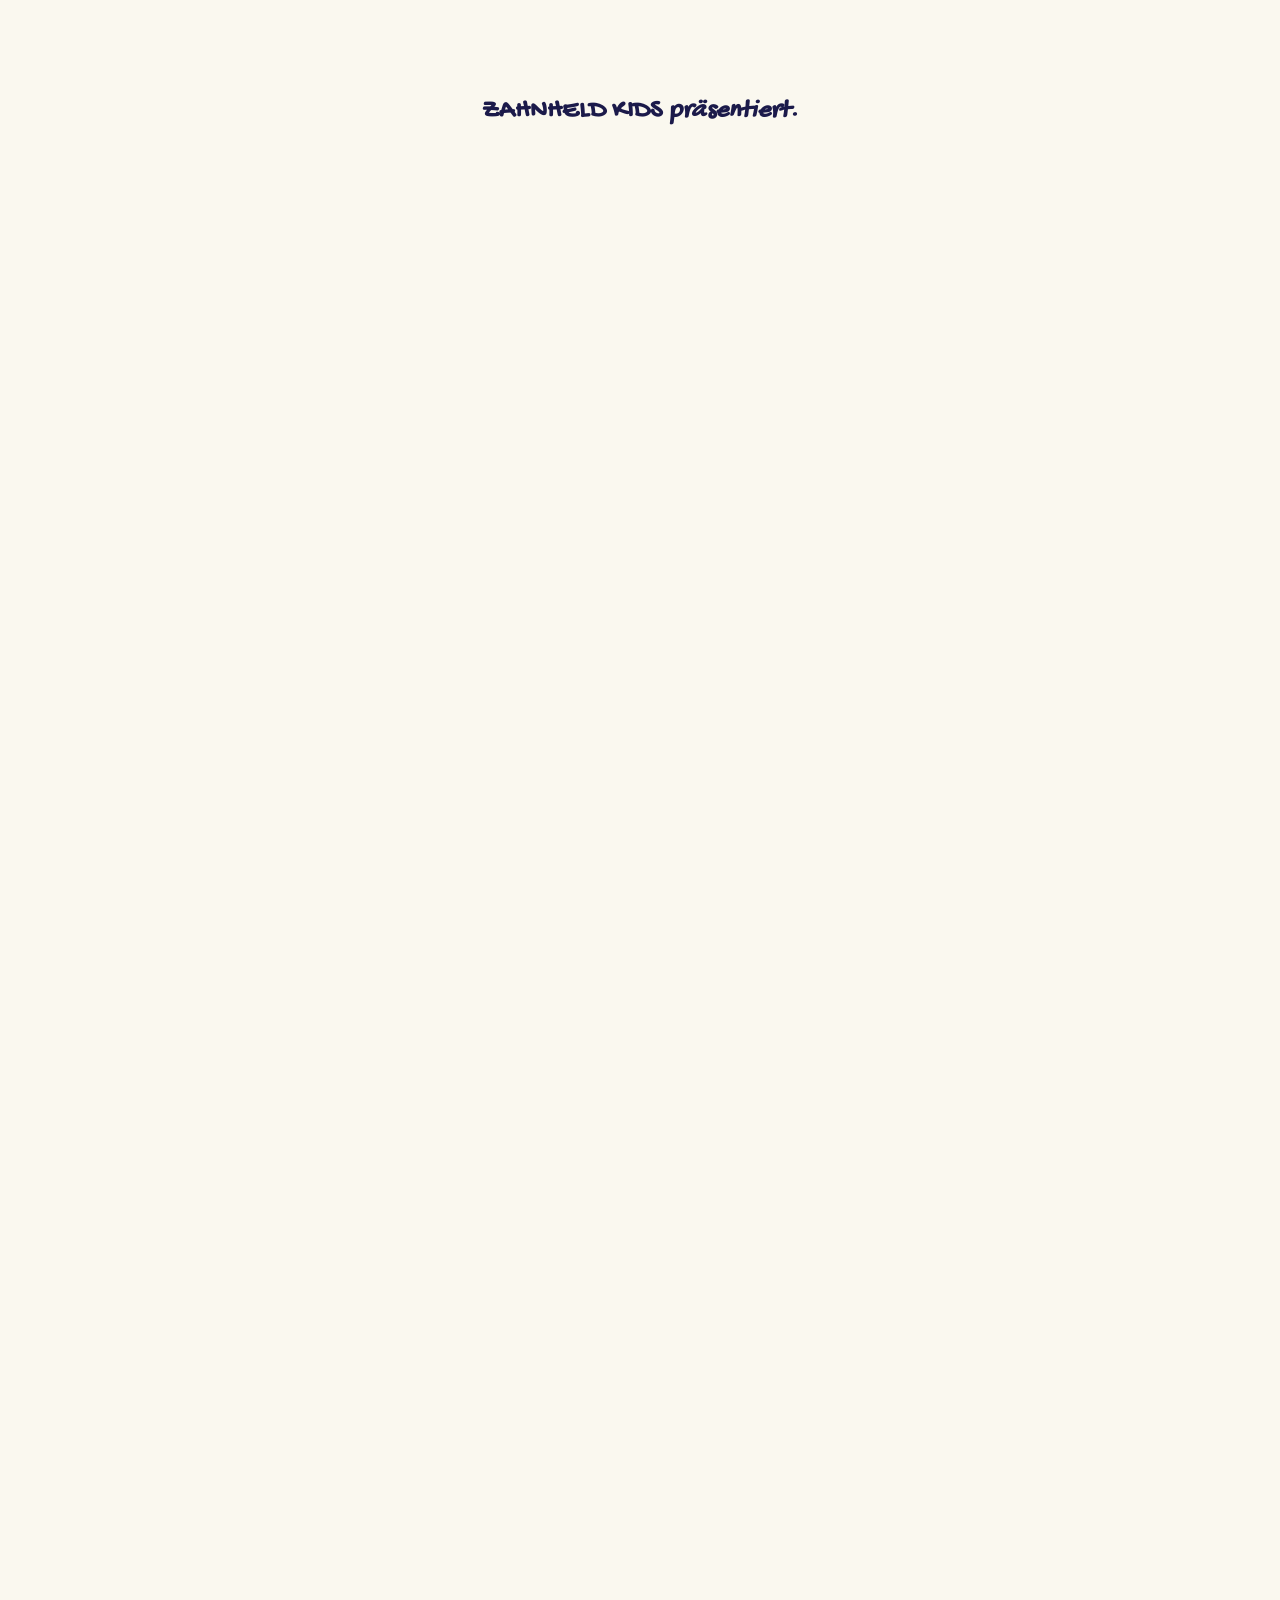
==== kids/v2/index.html @ 39d24ddd "feat(kids): add Ralph and Doug concept LPs (v1 + sketchbook v2) Two standalone static concept landin" ====
<!DOCTYPE html>
<html lang="de" data-skin="full">
<head>
<meta charset="UTF-8">
<meta name="viewport" content="width=device-width, initial-scale=1.0">
<title>Ralph &amp; Doug | Zahnheld Kids</title>
<meta name="description" content="Ralph & Doug by Zahnheld. Pinnacle Oral Care for Kids. Mehr als eine Zahnbürste.">
<link rel="preconnect" href="https://fonts.googleapis.com">
<link rel="preconnect" href="https://fonts.gstatic.com" crossorigin>
<link href="https://fonts.googleapis.com/css2?family=Playfair+Display:ital,wght@0,400;0,500;0,600;0,700;0,800;0,900;1,400;1,500;1,600;1,700;1,800&family=Plus+Jakarta+Sans:wght@400;500;600;700&family=Gochi+Hand&display=swap" rel="stylesheet">
<link rel="stylesheet" href="assets/css/styles.css">
<link rel="stylesheet" href="assets/css/sketch.css">
</head>
<!--
  ============================================================================
  ART DIRECTION (applies to every P## prompt below)
  Brand: "Ralph & Doug" by Zahnheld Kids — premium, design-led, playful kids
  oral care. "More than a toothbrush." Modern icon, minimal-but-fun.
  Palette: royal cobalt #3D45A5 · periwinkle #8086CC · off-white #FBFBFE ·
           deep navy ink #1B1A4A · soft pink #EC6FA9 · sunny yellow #F6C34A.
  Characters:
   • RALPH = chubby hand-drawn cartoon RACCOON. Periwinkle fur, dark-indigo
     bandit mask / ears / ringed tail / paws, bold navy outline, slightly
     grumpy furrowed brow. Tidy, responsible. *Represents the sonic toothbrush.*
   • DOUG = small white DUCK, yellow beak + feet, big innocent eyes, navy
     outline. Only says "Quack", obsessed with toothpaste. *Represents the toothpaste.*
  Illustration style: flat 2D storybook doodle, thick navy outlines, 2-tone
  periwinkle/indigo shading, white or cobalt backgrounds. Product shots:
  premium studio renders on cobalt seamless, soft shadows.
  Step 2: generate via Google Flow (labs.google) — one asset per P## tag.
  ============================================================================
-->
<body>

<!-- Tritone filter: maps imagery into navy / periwinkle / cream (brand monochrome) -->
<svg width="0" height="0" aria-hidden="true" focusable="false" style="position:absolute"><filter id="rd-tritone" color-interpolation-filters="sRGB"><feColorMatrix type="matrix" values="0.33 0.33 0.33 0 0 0.33 0.33 0.33 0 0 0.33 0.33 0.33 0 0 0 0 0 1 0"/><feComponentTransfer><feFuncR type="table" tableValues="0.106 0.50 0.98"/><feFuncG type="table" tableValues="0.102 0.525 0.972"/><feFuncB type="table" tableValues="0.29 0.80 0.937"/></feComponentTransfer></filter></svg>

<!-- Skin toggle: full sketchbook vs lighter variant -->
<div class="skin-toggle" role="group" aria-label="Stil umschalten">
  <button type="button" data-skin="full" aria-pressed="true">Skizzenbuch</button>
  <button type="button" data-skin="light" aria-pressed="false">Leicht</button>
</div>

<!-- ============ PAGE LOADER (cinematic intro) ============ -->
<div class="loader" id="loader" data-loader aria-hidden="true">
  <p class="loader__kicker"><span class="zh">ZAHNHELD KIDS</span> <em>präsentiert.</em></p>
  <div class="loader__mark" data-loader-mark>
    <svg class="loader__mark-svg" data-loader-svg viewBox="0 0 300 237.66666666666663" xmlns="http://www.w3.org/2000/svg" aria-hidden="true"><defs><clipPath id="rd-wm-clip"><rect x="0" y="0" transform="scale(0.14648,0.14653)" width="2048" height="1622" fill="none"/></clipPath></defs><g clip-path="url(#rd-wm-clip)" fill="none" fill-rule="nonzero"><path d="M132.15645,130.17877c0.46743,-0.05539 0.88037,-0.07605 1.34106,0.0378c4.38413,1.0843 9.01084,6.11252 11.26567,9.87694c1.30239,2.17402 2.63379,4.3306 3.46436,6.73965c1.16162,3.37012 2.09619,7.01571 2.56787,10.55433c0.38232,2.87193 0.52295,5.78488 0.85254,8.6656c0.37061,3.22799 0.97559,6.43107 1.32275,9.65759c0.19629,1.8184 0.20654,3.68222 0.27979,5.51088c0.24609,6.11017 0.10547,10.52649 -1.40479,16.49747c-1.42383,5.62663 -8.32529,19.09539 -12.25723,23.35053c-2.11157,2.28582 -4.76411,4.0588 -7.42163,5.64422c-6.07837,3.62654 -11.02954,5.74092 -18.17314,3.94157c-3.0123,-0.90114 -3.7541,-0.46449 -6.3564,-2.69903c-6.78618,-5.82445 -11.64683,-14.19553 -14.8897,-22.4362c-0.31538,-0.8015 -0.57949,-2.03233 -0.63442,-2.89391c-0.78267,-12.25112 0.38701,-24.744 3.47065,-36.63027c0.57627,-2.22135 1.01821,-4.65516 1.77202,-6.83402c5.50869,-12.26284 14.91094,-24.72451 28.54131,-28.18665c1.94238,-0.49336 4.2208,-0.62069 6.25928,-0.79652zM111.61655,189.65419c1.53779,2.60671 3.22866,5.51674 5.61987,7.42891c1.44155,1.15317 3.07925,2.57448 4.70757,3.43752c2.20679,1.09309 3.24858,0.83081 5.71318,0.69747c0.61655,-0.78538 1.91763,-2.29022 2.31973,-3.12835c2.10352,-4.38409 3.9293,-10.93237 4.48931,-15.78535c0.41396,-3.58698 0.09229,-8.3872 -0.03105,-12.01667c-0.06768,-1.98544 -0.12539,-4.7548 -0.34878,-6.63034c-0.59458,-4.99217 -3.02446,-8.58501 -6.85503,-11.63717l-2.20107,0.12894c-6.26572,2.74591 -7.92847,7.61793 -10.53604,13.31197c-4.0897,8.93082 -2.88354,14.94135 -2.87769,24.19306z" fill="#fefefe"/><path d="M102.3813,5.48638c2.08989,-0.2293 4.67549,-0.24596 6.61069,0.55441c4.09307,1.69297 8.56978,7.30264 10.11519,11.28748c0.94497,2.48114 1.61631,5.2735 2.41802,7.78732c3.79233,11.89037 5.06162,23.98323 4.20439,36.40901c-0.25093,3.63651 -0.1248,7.58541 -0.40078,11.27437c-0.22178,2.96644 -0.83262,5.92863 -0.93853,8.90708c-0.00439,2.22091 -0.36548,6.30974 -0.22896,8.28654c0.39507,5.72437 1.0125,7.04238 -1.49253,12.5386c-1.40786,3.08923 -3.2896,6.82068 -4.92202,9.82829c-0.24229,0.44647 -1.12515,1.38776 -1.66919,1.506c-2.15625,0.46918 -5.13311,0.46273 -7.40552,0.64003c-0.4229,0.03297 -1.39043,-0.29525 -1.69658,-0.44925c-2.65547,-1.33574 -4.15269,-6.07002 -4.5939,-8.76407c-0.42129,-2.53946 0.15645,-4.917 0.36694,-7.40488c0.58755,-6.94215 0.65156,-13.89163 0.84419,-20.85356c0.06328,-2.28465 0.37983,-5.3497 -0.20698,-7.53998c-0.25107,-0.93719 -4.12705,-2.3374 -5.18027,-2.78401c-2.03804,-0.60267 -8.67539,-0.90583 -11.09678,-0.93982c-0.56235,7.09571 -1.74697,14.08212 -3.40239,20.99936c-0.8792,3.2929 -1.64854,7.86 -3.36431,10.83669c-2.07422,3.59885 -5.60991,8.39995 -10.10713,8.72495c-0.71235,0.05143 -1.93521,-0.02696 -2.38813,-0.61834c-2.88633,-3.76941 -1.72983,-10.13204 -2.38213,-14.64566c-0.17637,-1.44021 -0.28579,-7.61793 -0.19351,-8.81872c0.329,-4.27829 1.23237,-9.24306 1.92041,-13.46231c1.03403,-6.34154 2.32192,-12.36658 3.93823,-18.57331c0.36533,-1.40256 1.05894,-3.09055 1.50044,-4.5649c0.74473,-2.48759 1.33418,-5.45915 2.19521,-7.8515c2.24692,-6.24293 5.20137,-11.71952 8.3811,-17.52198c2.04961,-3.7401 4.57603,-8.12018 7.30723,-11.4261c2.65913,-3.21873 7.98721,-3.24416 11.86758,-3.36172zM89.82583,47.39003c1.99292,0.20001 3.52588,0.38962 5.49565,0.77205c1.93286,0.30478 6.23408,0.9325 8.10234,0.80854c-0.14868,-3.27048 0.50142,-21.76775 -4.36333,-21.47293c-4.55728,4.45207 -6.05303,7.61632 -7.68735,13.81148c-0.52017,1.97181 -1.13818,4.07403 -1.54731,6.08087z" fill="#fefefe"/><path d="M259.44434,141.46837c4.37402,-0.01231 11.625,0.39694 15.32373,3.41056c0.73682,0.6012 1.74023,3.7023 1.72705,4.72505c-0.01318,0.96415 -0.43945,1.80375 -1.08838,2.56715c-2.31885,2.71368 -6.26074,2.51294 -9.50244,3.03164c-3.99902,0.64179 -7.54102,1.67187 -10.35937,4.79876c-1.51025,1.6748 -3.5376,3.64706 -4.79883,5.50648c-3.09668,4.57017 -5.96924,9.91108 -7.53809,15.22122c-0.43945,1.59714 -0.32227,3.40822 -0.38525,4.97898c-0.15088,3.6998 0.19336,4.68007 1.83105,7.8304c1.64063,3.15179 2.62939,6.8472 5.00537,9.73232c1.92041,2.32978 4.06201,4.32547 6.20068,6.43839c3.15234,0.86011 9.91992,0.8733 12.18311,-1.92097c2.93701,-3.62654 6.27979,-6.78859 5.96045,-11.8174c-4.88379,-1.42424 -9.29736,-0.53922 -13.92773,-1.5356c-1.88672,-0.40588 -2.99414,-5.47132 -1.69482,-7.39521c2.68359,-3.97528 9.26807,-6.49114 13.66699,-8.27731c3.89795,-1.29383 14.65869,-2.19937 18.01904,-0.41614c0.63428,0.96268 0.73682,1.41545 1.00342,2.50415c0.92139,4.46614 0.42627,7.49046 -0.1582,11.74413c-1.46484,10.66276 -3.06738,23.6978 -13.14258,29.79185c-5.23682,3.53276 -11.64404,6.88677 -17.98389,7.55493c-6.07764,0.64179 -11.53271,-4.98631 -15.46289,-9.06122c-4.33887,-4.49838 -10.0708,-10.19095 -13.13818,-15.7326c-2.81104,-5.07569 -4.37988,-13.36765 -4.99219,-19.09392c-1.08984,-22.3307 7.70508,-43.58341 33.25195,-44.58565z" fill="#fefefe"/><path d="M170.71289,148.04494c0.28125,-0.04103 0.55518,-0.05128 0.83789,-0.05715c1.229,-0.02491 2.33643,0.13774 3.12451,1.20006c2.12256,2.86167 2.26172,9.73378 2.57813,13.22112c0.31201,3.45071 0.7207,6.89849 1.04736,10.35066c0.71338,7.54467 1.71387,23.54248 7.27734,28.79254c2.15918,2.03819 5.31006,2.00009 8.09473,1.92976c5.91797,-4.28738 5.96777,-11.34851 6.79248,-17.95101l2.59863,-20.62953c0.46582,-3.60456 -0.08936,-7.92418 3.20068,-10.19827c1.37988,-0.95536 5.08447,-1.49897 6.54199,-1.06085c10.22314,3.0756 8.43457,18.44041 7.67139,26.6723c-0.32666,3.40968 -0.56982,6.06035 -1.11914,8.88393c-1.14551,12.98082 -10.33594,43.14778 -29.5752,39.2106c-3.08789,-0.63153 -7.12939,-1.49018 -10.02393,-2.71075c-1.48828,-0.61248 -2.88281,-1.4301 -4.14258,-2.43088c-9.85107,-7.90366 -15.03955,-41.09348 -17.3335,-53.96293c-1.35498,-7.59889 3.12158,-20.28812 12.4292,-21.25959z" fill="#fefefe"/><path d="M160.56152,4.1518c0.77197,-0.09968 2.19287,-0.08384 2.93701,0.16165c1.7168,0.56587 2.32178,2.58717 2.9707,4.11168c1.39746,3.27957 2.53418,6.30875 2.50781,9.94115c0.00732,2.48568 -0.62988,4.85488 -1.07666,7.28107c-1.67578,9.45274 -4.95996,18.59236 -7.06494,27.93287c-1.41797,6.90904 -3.3208,13.97061 -5.41992,20.67422c-1.20117,3.83564 -2.78174,7.18363 3.13623,6.01185c0.89648,-0.1773 2.17969,-0.34756 3.09082,-0.38112c5.04053,-0.18536 10.0708,0.59607 15.09082,0.93792c3.89502,0.30272 9.34131,0.87403 11.07422,4.98719c0.6958,1.64476 0.85547,3.83593 0.14941,5.47981c-1.69922,3.96238 -6.33398,4.5246 -9.90234,5.8835c-1.93213,0.7741 -3.89648,1.79202 -5.88428,2.60994c-1.33887,0.60941 -11.88135,4.52314 -12.96533,4.57867c-6.01025,0.30844 -26.1624,-0.85967 -26.05635,-9.85511c0.16436,-13.95713 1.90737,-28.89892 3.96914,-42.77179c1.08032,-7.11798 1.98882,-14.36052 3.6145,-21.32113c1.51494,-5.25182 3.19219,-12.75033 6.64116,-17.05713c3.03223,-3.78643 8.32031,-8.61477 13.18799,-9.20523z" fill="#fefefe"/><path d="M230.48877,100.25108c0.75,-0.06359 1.80322,-0.16909 2.36572,0.39255c1.10303,1.10012 1.08545,5.12405 1.15869,6.73848c0.09668,2.34399 0.07031,4.78279 0.19922,7.12077c0.29443,5.31585 0.3457,10.41924 -0.72217,15.66724c-0.39697,1.95408 -0.60205,6.17582 -3.51123,6.01083c-1.3125,-0.07458 -2.5166,-1.30468 -3.31494,-2.24523c-2.39502,-2.79398 -4.62744,-5.74063 -6.8335,-8.68612c-1.07373,-1.43465 -1.90869,-3.21978 -3.34717,-4.31859c-0.91846,-0.69542 -2.00977,-0.68882 -3.10547,-0.68604c-1.1748,4.63655 -0.41895,11.07319 -0.9082,15.95063c-0.2666,2.65316 -1.90869,5.06763 -3.94629,6.72412c-0.26221,0.1099 -0.63135,0.25994 -0.90674,0.31196c-0.42187,0.07693 -0.85693,-0.01216 -1.21436,-0.2488c-1.19385,-0.79447 -1.79004,-3.61394 -2.02441,-4.95144c-0.36914,-2.08215 -0.57275,-4.19023 -0.61084,-6.30447c-0.14648,-5.88643 0.62988,-21.7487 3.84082,-26.21997c0.60645,-0.84458 1.42383,-1.47362 2.47705,-1.62073c0.90088,-0.12587 1.63477,0.0718 2.36865,0.58977c1.24512,0.87916 2.17969,2.32729 3.12891,3.50522c2.34961,2.91471 6.50098,8.48215 9.18311,10.57675l0.1377,0.10521c0.34863,-3.35107 0.00146,-7.05674 0.81592,-10.38246c0.5625,-2.29578 2.0332,-4.58483 3.07178,-6.71079c0.40137,-0.82304 0.84961,-1.09749 1.69775,-1.31889z" fill="#fefefe"/><path d="M242.05664,99.36284c1.93359,-0.07019 4.08691,-0.211 5.93994,0.39753c4.2085,1.3945 10.11475,3.65526 12.32373,7.7627c3.87305,7.1977 1.25391,21.37974 -6.24463,25.36352c-1.73877,1.01499 -10.43994,5.2039 -12.6167,4.01894c-2.02002,-1.09939 -2.09912,-6.57935 -2.06104,-8.82839c0.12158,-7.26979 -0.92871,-14.64493 -1.08252,-21.90387c-0.03516,-1.53575 0.12891,-3.90289 0.78955,-5.26647c0.46436,-0.95711 1.97314,-1.32006 2.95166,-1.54395zM247.88232,125.52844c1.56445,-1.2553 1.94092,-1.53633 3.06445,-3.23063c2.38037,-3.49818 5.40967,-7.33103 -0.4248,-9.72455c-0.86572,-0.35547 -1.75195,-0.68589 -2.62939,-1.01807c-0.06299,2.65375 -0.09082,5.30823 -0.08203,7.96271c0.01758,1.87642 0.12891,4.17558 0.07178,6.01053z" fill="#fefefe"/><path d="M184.14404,104.93716c6.6123,-0.87154 12.33691,12.03924 14.20605,17.08841c1.48096,4.0037 2.02881,8.03085 1.97607,12.28628c-0.03955,3.1893 0.65918,10.34788 -4.7666,8.62897c-1.99658,-0.73454 -4.19385,-9.87035 -4.73145,-11.90854c-1.43994,-0.86539 -2.40527,-1.26174 -4.00342,-1.77107c-1.48828,-0.48999 -4.98926,-1.35156 -6.49951,-0.98129c-1.11182,0.27298 -2.11816,3.87461 -2.84912,5.11188c-1.28027,2.13153 -2.69385,6.04761 -5.20459,6.91226c-2.16797,0.74699 -2.83301,-1.11082 -3.24756,-2.74035c-0.33105,-1.25163 -0.44531,-2.55103 -0.33545,-3.8412c0.15527,-1.72594 0.73242,-3.42844 1.21875,-5.07936c2.03467,-6.89482 5.24121,-12.65436 8.81982,-18.84029c1.44434,-2.49521 2.60449,-4.14657 5.41699,-4.86572zM186.31641,120.32923c4.33008,0.51929 1.78564,-2.01812 0.45117,-4.10261c-0.46436,-0.7256 -1.32861,-1.31684 -2.21484,-1.38527c-0.73389,0.71139 -2.53564,3.37452 -2.61475,4.44651c0.51123,1.26013 3.08057,0.92854 4.37842,1.04137z" fill="#fefefe"/><path d="M23.89482,134.95305c4.57017,-7.68065 6.82881,-9.05566 15.75029,-8.21694c1.58438,0.14902 3.01143,0.74143 4.55771,1.04957c2.15728,0.4006 4.38545,0.58244 6.53701,0.99331c1.36919,0.2614 2.83638,0.87843 4.21406,1.19449c1.15034,0.26389 2.56904,0.42918 3.65889,0.82275c1.83354,0.6623 3.49131,1.6811 5.22817,2.5544c3.06387,1.54073 6.89502,3.70948 9.84185,5.42076c3.35947,1.95115 9.16392,8.66106 11.34858,11.94912c0.80142,1.20592 2.84766,5.99588 3.16875,7.42598c1.08809,4.85004 1.50806,9.59751 0.87144,14.54426c-0.25781,2.00302 -1.44741,5.31893 -2.01475,7.48313c-1.34692,5.13723 -2.68608,10.86058 -4.56401,15.81612c-0.97339,2.56862 -3.49175,7.10069 -4.98179,9.41875c-2.84385,4.42658 -6.2855,10.37118 -9.56865,14.3699c-3.67837,4.06319 -7.99028,7.73662 -12.26733,11.15656c-0.9394,0.75168 -1.88306,1.64843 -2.82627,2.29461c-3.83057,2.6199 -7.72061,3.96795 -12.35508,4.16869c-0.63721,0.02784 -2.13208,0.12015 -2.76152,0.26814h-5.31284c-4.30195,-0.79857 -11.06411,-4.07345 -11.25278,-9.22533c-0.39214,-10.70526 0.96841,-21.18926 1.48389,-31.83004c0.20713,-4.27712 0.28447,-8.58941 0.43887,-12.86799c-1.18828,-16.31577 0.65259,-32.49674 0.80552,-48.79024zM42.17344,204.00504c2.48569,2.08801 3.92798,3.11223 6.64644,4.92184c2.05547,-1.86089 5.76885,-6.6787 7.05088,-9.13009c1.05044,-1.68359 2.12446,-3.37012 3.15352,-5.0669c0.63486,-1.12533 1.52256,-2.28582 2.07363,-3.44045c1.87163,-3.92692 3.44722,-8.04872 4.6147,-12.24086c0.4689,-1.68359 0.79644,-2.86314 0.33823,-4.60974c-0.63149,-2.40597 -1.15649,-4.88228 -2.02617,-7.21938c-1.67021,-4.11301 -6.29033,-7.24283 -9.92549,-9.57553c-1.88086,-1.20738 -9.57114,-4.83832 -11.55044,-5.28962c-0.277,7.47873 -0.42627,14.38601 -0.09214,21.875c0.43623,9.77774 -0.26895,19.96722 -0.28315,29.77574z" fill="#fefefe"/><path d="M0,98.68749c0.34756,-1.48842 0.33019,-4.1643 0.40046,-5.73316c0.11472,-2.50517 0.29826,-5.00668 0.55043,-7.50174c0.8883,-8.28126 2.94131,-16.54055 3.93957,-24.82093c0.87226,-7.23506 1.62148,-14.48609 2.46056,-21.72936c0.49021,-3.47459 0.55523,-7.14539 1.38204,-10.54818c0.31966,-1.31567 1.27676,-3.01347 1.74576,-4.30379c1.98661,-5.46531 4.86104,-9.99763 8.40684,-14.58352c1.177,-1.52224 2.30083,-3.53254 3.93896,-4.66558c0.65669,-0.45857 2.37451,-1.21737 3.19629,-1.29791c4.49678,-0.44069 10.07432,-0.71896 14.50078,0.0673c2.62222,0.46577 5.07905,2.20214 7.21172,3.51687c5.07085,3.12596 9.59253,6.42994 12.82178,11.53357c0.93911,1.48432 2.04404,3.46243 2.49844,5.13855c0.93633,3.45408 0.63398,8.19877 -0.08643,11.63775c-1.19063,5.68407 -5.47808,12.60981 -10.47231,15.64321c-1.63081,0.99052 -3.31421,1.83012 -4.92539,2.77786c-1.67051,0.98261 -3.49614,2.33256 -5.15186,3.42272c-0.12964,0.83051 -0.35449,2.24626 -0.10518,3.06065c1.40449,4.58673 3.77769,9.09405 6.0624,13.24545c1.9541,3.55079 3.77197,7.43976 5.58486,10.97721c3.51167,6.85248 7.02363,13.8358 7.64971,21.62576c0.08467,1.05309 0.39404,2.95911 0.19702,3.99418c-0.46743,2.4555 -2.20767,5.57286 -4.22461,7.09395c-1.62026,1.22203 -3.7125,0.92092 -5.57168,0.62171c-1.21597,-0.19561 -3.98569,-0.70626 -5.03936,-1.08269c-2.30229,-0.82231 -6.27305,-3.19678 -7.61514,-5.25841c-1.44639,-2.22193 -3.07969,-5.29563 -4.12852,-7.76563c-1.0103,-2.3793 -1.66216,-5.49901 -2.60757,-7.8959c-1.48213,-3.75798 -3.13916,-7.50423 -4.6894,-11.24521c-1.06729,-2.5755 -2.18203,-5.27673 -3.35405,-7.80124c-0.22603,-0.48706 -0.71104,-1.14672 -1.23179,-1.35464c-0.75688,0.04718 -1.11255,0.44017 -1.19062,1.2024c-0.18735,1.82851 0.00645,3.76501 -0.02373,5.61008c-0.08438,5.17577 -0.58081,10.36077 -0.42451,15.53449l0.49204,12.40731c0.04702,1.16826 0.30527,4.66029 0.17637,5.57388c-0.97837,6.92955 -13.3181,8.79293 -18.0806,4.75553c-3.49666,-2.96439 -3.02411,-6.11281 -4.29328,-9.51941zM34.34722,37.42957c2.04932,-1.59949 5.5689,-4.73194 5.82539,-7.37939c0.44927,-4.63626 -7.27266,-4.51625 -9.96694,-4.48621c-1.1436,0.03722 -3.11558,0.0737 -3.07925,1.60667c0.04688,1.98456 -0.57275,12.06825 0.30264,13.1735c1.90576,0.81996 5.40864,-1.75656 6.91816,-2.91457z" fill="#fefefe"/><path d="M262.52051,35.68912c4.56006,1.06701 9.24463,1.36856 13.89404,1.76448c3.09082,0.26316 4.38135,-1.65561 4.80469,-4.54658c0.95801,-6.55898 0.57568,-13.12251 1.57324,-19.7351c0.47314,-3.13776 0.68262,-7.81664 4.67285,-8.79945c2.68066,-0.46497 9.95654,-1.65077 10.64795,2.2926c1.00928,5.75915 1.19531,12.02385 1.6626,17.87658c0.17578,2.21475 -0.30469,4.64754 0.22412,6.84969v4.44826c-0.55371,2.16347 -0.28271,4.66571 -0.71045,6.90127c-1.08398,5.65447 -2.49609,11.26147 -3.46729,16.93573c-0.6709,3.91271 -1.02832,7.83699 -1.46045,11.77739c-0.22998,2.10325 -0.55518,4.19624 -0.77637,6.29919c-0.375,3.55342 0.17725,7.2673 -0.479,10.77735c-0.32812,1.75979 -2.99707,9.05522 -4.02686,10.33454c-0.41309,0.51431 -1.0166,0.77352 -1.66846,0.80385c-1.5293,0.07107 -3.12012,-0.91579 -4.21582,-1.89533c-2.07861,-1.85869 -6.63281,-6.13596 -7.70654,-8.62326c-1.31396,-3.04029 0.89355,-18.39074 1.19238,-22.67445c0.13916,-1.98764 0.09814,-3.92575 -0.01465,-5.91412c-5.5957,-0.75842 -9.81299,-0.49409 -15.13916,1.41926c-0.6416,3.53906 -0.78662,8.02704 -0.91699,11.62603c0.04395,4.52255 -1.14844,8.58179 -3.39111,12.49713c-1.125,1.75363 -2.79639,6.23575 -5.22949,6.30198c-3.78076,0.10301 -7.64502,-4.24679 -7.76367,-7.78791c-0.12158,-3.61614 -0.04834,-7.22392 -0.04541,-10.76006l0.15967,-25.49495l-0.06592,-24.55308l-0.09668,-9.71651c-0.04102,-2.46112 -0.59473,-6.94146 1.1001,-8.8771c2.58398,-2.95101 11.09912,0.20367 13.2627,2.45632c4.09131,4.25883 3.80127,13.12382 3.86865,18.67235z" fill="#fefefe"/><path d="M224.48291,0h1.06494c3.60938,1.11495 6.70898,-0.65631 9.47168,3.78828c2.41699,3.88988 4.55859,9.76917 3.78809,14.37696c-0.76025,4.53999 -1.43848,8.55732 -4.03857,12.42915c-1.97607,3.08512 -1.64795,2.97171 -4.76953,5.15218c-5.83008,4.07066 -12.38379,6.66302 -18.12158,10.83054c-0.56689,3.45335 -0.45117,9.14797 -0.01318,12.65597c0.75439,6.0561 5.97656,25.71518 4.00635,30.26162c-1.21582,2.80687 -5.37451,4.50409 -8.04346,5.52978c-2.08154,0.80033 -3.51123,1.24914 -5.63379,0.27913c-2.74072,-1.25266 -6.55371,-4.99012 -7.59082,-7.84798c-1.21729,-3.35708 -1.21582,-8.9843 -1.66699,-12.69304c-0.42773,-3.50317 -1.08105,-6.9634 -1.56885,-10.45484c-0.24902,-1.77708 -0.33252,-3.58112 -0.52002,-5.36611c-0.35449,-3.37935 -0.76758,-6.75137 -0.93018,-10.14772c-0.375,-7.78571 0.30469,-15.44877 1.05615,-23.18569c0.2915,-3.00615 0.9624,-9.51795 2.26025,-12.05676c1.0957,-2.14139 6.15967,-6.14313 8.28662,-7.23036c3.2417,-1.65766 6.84229,-2.51431 10.30811,-3.57461c2.22949,-0.68252 4.46631,-1.50096 6.74854,-1.98881c1.86621,-0.39927 3.98291,-0.09886 5.76855,-0.70774c0.04541,-0.01576 0.09229,-0.03329 0.1377,-0.04994zM216.17871,28.00305c1.38281,-0.20118 5.93848,-1.13251 6.85547,-2.04596c2.07568,-2.06896 -0.81152,-5.39278 -2.21484,-7.03886c-1.74023,-0.59563 -2.66309,-0.78055 -4.49707,-0.5653c-2.77734,1.42234 -5.35107,6.59664 -6.47754,9.55238c-0.1333,0.35123 -0.12598,0.57277 -0.07324,0.93396c0.19482,0.18111 0.16846,0.23474 0.34863,0.211c1.85156,-0.24309 4.25098,-0.64355 6.05859,-1.04723z" fill="#fefefe"/></g></svg>
  </div>
</div>

<!-- ============ HEADER / NAV ============ -->
<header class="nav" id="nav">
  <button class="nav__burger" aria-label="Menü öffnen"><span></span><span></span></button>
  <nav class="nav__primary" aria-label="Hauptnavigation">
    <a href="#" class="is-active">Story</a>
    <a href="#">Ralph</a>
    <a href="#">Doug</a>
    <a href="#">Das Set</a>
    <a href="#">Die Bande</a>
    <a href="#">Magazin</a>
  </nav>
  <nav class="nav__secondary" aria-label="Service">
    <a href="#">Suchen</a>
    <a href="#">Konto</a>
    <a href="#">Hilfe</a>
    <a href="#">Warenkorb (0)</a>
  </nav>
</header>

<main>

  <!-- ============ INTRO + HERO (one pinned block) ============
       Starts on the cobalt stage with the big white wordmark; the video opens
       from the bottom behind it, then closes again into its bottom edge. -->
  <!-- ============ HERO (pinned, scroll-scrubbed) ============ -->
  <section class="hero" id="hero" data-hero>
    <div class="hero__stage">
      <video class="hero__media" data-hero-media autoplay muted loop playsinline poster="assets/img/p04-banner.jpg">
        <source src="assets/img/hero.mp4" type="video/mp4">
      </video>
      <div class="hero__overlay" data-hero-layer>
        <p class="hero__kicker"><span class="zh">ZAHNHELD KIDS</span> <em>präsentiert.</em></p>
        <img class="rd-wordmark" data-hero-wordmark src="assets/img/wordmark-cobalt.png" alt="Ralph and Doug">
        <h1 class="visually-hidden">Ralph and Doug</h1>
        <p class="hero__season">Mehr als eine Zahnbürste.</p>
      </div>
      <span class="hero__scrollcue" aria-hidden="true">Scrollen</span>
    </div>
  </section>

  <!-- ============ CREDITS ============ -->
  <section class="credits">
    <div class="credits__col reveal">
      <p class="credits__label"><em>Konzept:</em></p>
      <p class="credits__value">Zahnheld Kids</p>
      <p class="credits__value">Hamburg; 2026</p>
    </div>
    <div class="credits__col reveal">
      <p class="credits__label"><em>In der Hauptrolle:</em></p>
      <p class="credits__value">Ralph, der Waschbär</p>
      <p class="credits__value">Doug, die Ente</p>
    </div>
  </section>

  <!-- ============ COLLECTION CREDITS ============ -->
  <section class="collection-credits reveal">
    <h2>Die Ralph-&amp;-Doug-Kollektion</h2>
    <p>Schallzahnbürste: Ralph</p>
    <p>Zahnpasta: Doug</p>
    <p>Story &amp; Design: Zahnheld Kids</p>
  </section>

  <!-- ============ PAIR 1 : Ralph / Doug ============ -->
  <section class="pair" data-stagger>
    <figure class="pair__item reveal">
      <img src="assets/img/p02-ralph.jpg" alt="Ralph, die Schallzahnbürste in Cobalt mit Waschbär-Motiv">

      <figcaption>
        <span class="cap__title"><em>Ralph — die Schallzahnbürste</em></span>
        <span class="cap__desc">Hi-End-Ultraschall, gemacht für kleine Hände und große Routinen.</span>
      </figcaption>
    </figure>
    <figure class="pair__item reveal">
      <img src="assets/img/p03-doug.jpg" alt="Doug, die Kinder-Zahnpasta mit Enten-Motiv">

      <figcaption>
        <span class="cap__title"><em>Doug — die Zahnpasta</em></span>
        <span class="cap__desc">Premium-Pflege, von Forschung gestützt. Geschmack, den Kinder lieben.</span>
      </figcaption>
    </figure>
  </section>

  <!-- ============ FULL-BLEED BANNER ============ -->
  <section class="bleed reveal">
    <div class="bleed__inner" data-scale>
      <img src="assets/img/p04-banner.jpg" alt="Ralph und Doug in einer Landschaft, Schriftzug „Mehr als eine Zahnbürste“">

    </div>
  </section>

  <!-- ============ PAIR 2 : Das Set / Reise-Set ============ -->
  <section class="pair" data-stagger>
    <figure class="pair__item reveal">
      <img src="assets/img/p05.jpg" alt="Das Starter-Set von Ralph und Doug">
      <figcaption>
        <span class="cap__title"><em>Das Starter-Set</em></span>
        <span class="cap__desc">Ralph, Doug und alles, was der erste Tag braucht.</span>
      </figcaption>
    </figure>
    <figure class="pair__item reveal">
      <img src="assets/img/p06.png" alt="Reise-Set: Becher, Handtuch und Etui">
      <figcaption>
        <span class="cap__title"><em>Reise-Set</em></span>
        <span class="cap__desc">Becher, Handtuch, Etui. Unterwegs genauso frisch.</span>
      </figcaption>
    </figure>
  </section>

  <!-- ============ POLAROID + BIO (Ralph) ============ -->
  <section class="polaroid">
    <figure class="polaroid__photo reveal">
      <img src="assets/img/p07.png" alt="Ralph, der Waschbär">
      <figcaption><em>Aufgenommen im</em><br>Wald; 2026</figcaption>
    </figure>
    <div class="polaroid__bio reveal">
      <p>Ralph, der Waschbär</p>
      <p>mürrisch, ordnungsliebend</p>
      <p>putzt jeden Tag, ausnahmslos</p>
      <p>steht für: die Schallzahnbürste</p>
    </div>
  </section>

  <!-- ============ MARQUEE ============ -->
  <section class="marquee" aria-label="Sortiment">
    <div class="marquee__track">
      <span>Schallzahnbürste,&nbsp; Zahnpasta,&nbsp; Bürstenköpfe,&nbsp; Reise-Etui,&nbsp; Kapuzenhandtuch,&nbsp; Putzbecher,&nbsp; Stickerbogen,&nbsp; Bilderbuch,&nbsp; Ersatzköpfe,&nbsp; Starter-Set,&nbsp;</span>
      <span aria-hidden="true">Schallzahnbürste,&nbsp; Zahnpasta,&nbsp; Bürstenköpfe,&nbsp; Reise-Etui,&nbsp; Kapuzenhandtuch,&nbsp; Putzbecher,&nbsp; Stickerbogen,&nbsp; Bilderbuch,&nbsp; Ersatzköpfe,&nbsp; Starter-Set,&nbsp;</span>
    </div>
  </section>

  <!-- ============ "DIE BANDE" — character gallery ============ -->
  <section class="cats" data-stagger>
    <figure class="cats__item reveal"><img src="assets/img/p08.png" alt="Charakter aus der Ralph-&-Doug-Bande"><figcaption>Ralph</figcaption></figure>
    <figure class="cats__item reveal"><img src="assets/img/p09.png" alt="Charakter aus der Ralph-&-Doug-Bande"><figcaption>Doug</figcaption></figure>
    <figure class="cats__item reveal"><img src="assets/img/p10.png" alt="Charakter aus der Ralph-&-Doug-Bande"><figcaption>Nuss, das Eichhörnchen</figcaption></figure>
    <figure class="cats__item reveal"><img src="assets/img/p11.png" alt="Charakter aus der Ralph-&-Doug-Bande"><figcaption>Wolfgang, der Wolf</figcaption></figure>
    <figure class="cats__item reveal"><img src="assets/img/p12.png" alt="Charakter aus der Ralph-&-Doug-Bande"><figcaption>Fips, der Fuchs</figcaption></figure>
    <figure class="cats__item reveal"><img src="assets/img/p13.png" alt="Charakter aus der Ralph-&-Doug-Bande"><figcaption>Olga, die Eule</figcaption></figure>
    <figure class="cats__item reveal"><img src="assets/img/p14.png" alt="Charakter aus der Ralph-&-Doug-Bande"><figcaption>Igor, der Igel</figcaption></figure>
    <figure class="cats__item reveal"><img src="assets/img/p15.png" alt="Charakter aus der Ralph-&-Doug-Bande"><figcaption>Bruno, der Dachs</figcaption></figure>
    <figure class="cats__item reveal"><img src="assets/img/p16.png" alt="Charakter aus der Ralph-&-Doug-Bande"><figcaption>Rehlein, das Reh</figcaption></figure>
    <figure class="cats__item reveal"><img src="assets/img/p17.png" alt="Charakter aus der Ralph-&-Doug-Bande"><figcaption>Quax, der Frosch</figcaption></figure>
  </section>

  <!-- ============ PARALLAX (video) ============ -->
  <section class="parallax" aria-hidden="false">
    <div class="ph ph--video parallax__img" data-parallax>
      <span class="ph__tag">P18 · Video · 16:9 · Loop</span>
      <p class="ph__prompt">Slow ambient loop: drifting over a cobalt storybook forest, soft parallax layers of periwinkle trees, floating dust + tiny sparkles, no characters, dreamy and calm. Used as a full-bleed parallax background. 16:9, seamless loop.</p>
    </div>
    <p class="parallax__headline"><em>Vom Muss zum<br>Lieblingsritual.</em></p>
  </section>

  <!-- ============ FILM CREDITS ============ -->
  <section class="credits credits--film">
    <div class="credits__col reveal">
      <p class="credits__label"><em>Schauplatz:</em></p>
      <p class="credits__value">Der Wald; 2026</p>
    </div>
    <div class="credits__col reveal">
      <p class="credits__label"><em>In der Hauptrolle:</em></p>
      <p class="credits__value">Ralph &amp; Doug</p>
      <p class="credits__value">und die ganze Bande</p>
    </div>
  </section>

  <!-- ============ STORY (Lookbook 1 = 6 story beats) ============ -->
  <section class="lookbook" data-stagger>
    <figure class="look reveal">
      <img src="assets/img/p19.png" alt="Szene aus der Ralph-&-Doug-Geschichte">
      <figcaption><span class="look__no"><em>Kapitel 01</em></span><span class="look__desc">Jeden Morgen putzt Ralph in aller Ruhe. Bis Doug auftaucht.</span></figcaption>
    </figure>
    <figure class="look reveal">
      <img src="assets/img/p20.png" alt="Szene aus der Ralph-&-Doug-Geschichte">
      <figcaption><span class="look__no"><em>Kapitel 02</em></span><span class="look__desc">Doug liebt Zahnpasta. Leider ist sie jetzt alle.</span></figcaption>
    </figure>
    <figure class="look reveal">
      <img src="assets/img/p21.png" alt="Szene aus der Ralph-&-Doug-Geschichte">
      <figcaption><span class="look__no"><em>Kapitel 03</em></span><span class="look__desc">Also brechen die beiden auf. Auf der Suche nach Nachschub.</span></figcaption>
    </figure>
    <figure class="look reveal">
      <img src="assets/img/p22.png" alt="Szene aus der Ralph-&-Doug-Geschichte">
      <figcaption><span class="look__no"><em>Kapitel 04</em></span><span class="look__desc">Unterwegs treffen sie Freunde mit kleinen Zahn-Problemen.</span></figcaption>
    </figure>
    <figure class="look reveal">
      <img src="assets/img/p23.png" alt="Szene aus der Ralph-&-Doug-Geschichte">
      <figcaption><span class="look__no"><em>Kapitel 05</em></span><span class="look__desc">Ralph zeigt allen, wie Putzen richtig Spaß macht.</span></figcaption>
    </figure>
    <figure class="look reveal">
      <img src="assets/img/p24.png" alt="Szene aus der Ralph-&-Doug-Geschichte">
      <figcaption><span class="look__no"><em>Kapitel 06</em></span><span class="look__desc">Am Abend putzt Ralph endlich in Ruhe. Morgen geht alles von vorn los.</span></figcaption>
    </figure>
  </section>

  <!-- ============ STATEMENT (pinned) ============ -->
  <section class="statement" data-pin>
    <div class="statement__inner">
      <p>Zahnheld macht aus dem täglichen <em>Muss</em> ein Lieblingsritual. Premium-Technik trifft Spiel &mdash; und aus Pflicht wird Identität. <em>Making brushing fun, modern &amp; meaningful.</em></p>
    </div>
  </section>

  <!-- ============ FULL-BLEED BOOK ============ -->
  <section class="bleed bleed--book reveal">
    <div class="bleed__inner" data-scale>
      <img src="assets/img/p25.png" alt="Bilderbuch-Doppelseite von Ralph und Doug">
    </div>
  </section>

  <!-- ============ RITUALS (Lookbook 2 = 6 kid moments) ============ -->
  <section class="lookbook" data-stagger>
    <figure class="look reveal">
      <img src="assets/img/p26.png" alt="Produktaufnahme Ralph und Doug">
      <figcaption><span class="look__no"><em>Ritual 01</em></span><span class="look__desc">Zwei Minuten, die plötzlich wie Spielzeit wirken.</span></figcaption>
    </figure>
    <figure class="look reveal">
      <img src="assets/img/p27.png" alt="Produktaufnahme Ralph und Doug">
      <figcaption><span class="look__no"><em>Ritual 02</em></span><span class="look__desc">Selbst aufdrücken. Selbst entscheiden. Selbst stolz sein.</span></figcaption>
    </figure>
    <figure class="look reveal">
      <img src="assets/img/p28.png" alt="Produktaufnahme Ralph und Doug">
      <figcaption><span class="look__no"><em>Ritual 03</em></span><span class="look__desc">Gemeinsam putzen. Aus Routine wird Verbindung.</span></figcaption>
    </figure>
    <figure class="look reveal">
      <img src="assets/img/p29.png" alt="Produktaufnahme Ralph und Doug">
      <figcaption><span class="look__no"><em>Ritual 04</em></span><span class="look__desc">Ein Knopf. Kein Kampf. Einfach loslegen.</span></figcaption>
    </figure>
    <figure class="look reveal">
      <div class="ph" style="aspect-ratio:750/1031"><span class="ph__tag">P30 · 3:4</span><p class="ph__prompt">Photoreal lifestyle: child hanging up the periwinkle hooded raccoon towel, cozy bathroom, soft evening light, premium ad photography. 3:4.</p></div>
      <figcaption><span class="look__no"><em>Ritual 05</em></span><span class="look__desc">Das Kapuzenhandtuch: der gemütliche Schlusspunkt.</span></figcaption>
    </figure>
    <figure class="look reveal">
      <div class="ph" style="aspect-ratio:750/1031"><span class="ph__tag">P31 · 3:4</span><p class="ph__prompt">Photoreal lifestyle: kid in bed reading the Ralph & Doug picture book, periwinkle bedroom, warm lamp light, calm bedtime mood, premium ad photography. 3:4.</p></div>
      <figcaption><span class="look__no"><em>Ritual 06</em></span><span class="look__desc">Eine Geschichte zum Einschlafen. Putzen inklusive.</span></figcaption>
    </figure>
  </section>

  <!-- ============ PARALLAX PORTRAIT (video) ============ -->
  <section class="parallax parallax--portrait" aria-hidden="false">
    <div class="ph ph--video parallax__img" data-parallax>
      <span class="ph__tag">P32 · Video · 9:16 · Loop</span>
      <p class="ph__prompt">Vertical hero loop: Ralph and Doug walking toward camera through a cobalt forest, gentle bob, doodle 2D animation, navy outlines, periwinkle depth, no text. 9:16, seamless loop.</p>
    </div>
    <p class="parallax__headline"><em>Lass uns putzen.</em></p>
  </section>

  <!-- ============ "DER WALD" world + numbered gallery ============ -->
  <section class="domino">
    <div class="domino__intro reveal">
      <p class="domino__no">01</p>
      <h2 class="domino__title"><em>Der Wald &amp; die Zähne</em></h2>
      <p class="domino__text">Ralph und Doug leben in einem Wald, in dem jeder Freund ein kleines Zahn-Geheimnis hat. Hier lernt man spielerisch, warum Putzen dazugehört &mdash; ganz ohne erhobenen Zeigefinger.</p>
    </div>

    <div class="domino__grid" data-stagger>
      <figure class="dg reveal"><img src="assets/img/p33.png" alt=""><figcaption>02</figcaption></figure>
      <figure class="dg reveal"><div class="ph" style="aspect-ratio:3/4"><span class="ph__tag">P34 · 3:4</span><p class="ph__prompt">Doug the duck balancing a giant toothpaste tube, doodle, periwinkle, navy outline. 3:4.</p></div><figcaption>03</figcaption></figure>
      <figure class="dg reveal"><div class="ph" style="aspect-ratio:4/3"><span class="ph__tag">P35 · 4:3</span><p class="ph__prompt">Premium render of the cobalt sonic toothbrush head close-up, soft bristles, periwinkle backdrop. 4:3.</p></div><figcaption>04</figcaption></figure>
      <figure class="dg reveal"><div class="ph" style="aspect-ratio:1/1"><span class="ph__tag">P36 · 1:1</span><p class="ph__prompt">Top-down doodle of a tooth-shaped map with a dotted route through the forest, periwinkle + navy. 1:1.</p></div><figcaption>05</figcaption></figure>
      <figure class="dg reveal"><div class="ph" style="aspect-ratio:1/1"><span class="ph__tag">P37 · 1:1</span><p class="ph__prompt">Playful “googly-eyes” brand graphic: two white ovals with cobalt pupils on a periwinkle field. 1:1.</p></div><figcaption>06</figcaption></figure>
      <figure class="dg reveal"><div class="ph" style="aspect-ratio:4/3"><span class="ph__tag">P38 · 4:3</span><p class="ph__prompt">Ralph and the squirrel high-fiving after a successful brush, doodle, navy outline, cobalt sky. 4:3.</p></div><figcaption>07</figcaption></figure>
      <figure class="dg reveal"><div class="ph" style="aspect-ratio:3/4"><span class="ph__tag">P39 · 3:4</span><p class="ph__prompt">Photoreal flat-lay of all Ralph & Doug products arranged on cobalt, top-down, premium. 3:4.</p></div><figcaption>08</figcaption></figure>
      <figure class="dg reveal"><div class="ph" style="aspect-ratio:4/3"><span class="ph__tag">P40 · 4:3</span><p class="ph__prompt">The forest gang gathered around a campfire at night brushing teeth, cozy doodle, periwinkle + warm glow. 4:3.</p></div><figcaption>09</figcaption></figure>
      <figure class="dg reveal"><div class="ph" style="aspect-ratio:16/10"><span class="ph__tag">P41 · 16:10</span><p class="ph__prompt">Wide closing doodle: Ralph and Doug silhouetted on a hill at sunset over the cobalt forest, navy outline, dreamy. 16:10.</p></div><figcaption>10</figcaption></figure>
    </div>
  </section>

  <!-- ============ CLOSING ============ -->
  <section class="intro intro--end">
    <p class="intro__top reveal"><span class="zh">ZAHNHELD KIDS</span> <em>präsentiert.</em></p>
    <img class="intro__wordmark reveal" src="assets/img/wordmark-cobalt.png" alt="Ralph and Doug">
    <a class="cta reveal" href="#">Jetzt entdecken</a>
  </section>

</main>

<!-- ============ FOOTER ============ -->
<footer class="footer">
  <div class="footer__row">
    <a href="#">Newsletter</a>
    <a href="#">Über Zahnheld</a>
    <a href="#">Versand</a>
    <a href="#">Datenschutz</a>
  </div>
  <p class="footer__note">Konzept-Landingpage · Platzhalter mit AI-Prompts (P01–P41) · Marke &amp; Charaktere &copy; Zahnheld Kids</p>
</footer>

<script src="assets/js/skin.js"></script>
<script src="assets/js/script.js"></script>
</body>
</html>
---- kids/v2/assets/css/styles.css ----
/* =================================================================
   Ralph & Doug by Zahnheld — editorial landing page
   Editorial system (Playfair Display, italics, sharp,
   full-bleed) recolored to the Ralph & Doug brand palette.
   ================================================================= */

:root {
  --bg: #ffffff;
  --lilac: #ECECF7;          /* soft placeholder fill */
  --ink: #1B1A4A;            /* deep navy (doodle outline) */
  --cobalt: #3D45A5;         /* brand primary */
  --cobalt-bright: #4B53E0;
  --peri: #8086CC;           /* periwinkle */
  --peri-soft: #B9BCE4;
  --pink: #EC6FA9;
  --yellow: #F6C34A;
  --grey: #8C8CAB;
  --display: "Playfair Display", "Didot", "GFS Didot", Georgia, serif;
  --sans: "Plus Jakarta Sans", system-ui, -apple-system, Segoe UI, sans-serif;
  --mono: ui-monospace, "SF Mono", Menlo, Consolas, monospace;
  --nav-h: 58px;
  --gap: clamp(40px, 7vw, 120px);
  --pad-x: clamp(16px, 2.6vw, 40px);
  --ease: cubic-bezier(.19, 1, .22, 1);
  --reveal-delay: 0ms;
}

* { margin: 0; padding: 0; box-sizing: border-box; }
html { -webkit-font-smoothing: antialiased; text-rendering: optimizeLegibility; }
body {
  background: var(--bg); color: var(--ink);
  font-family: var(--display); font-weight: 500; line-height: 1.18;
  overflow-x: clip;
}
img { display: block; width: 100%; height: auto; }
a { color: inherit; text-decoration: none; }
em { font-style: italic; }
.zh { font-weight: 700; letter-spacing: .01em; }

/* ---------------- NAV ---------------- */
.nav {
  position: fixed; inset: 0 0 auto 0; height: var(--nav-h); z-index: 100;
  display: flex; align-items: center; gap: clamp(14px, 2vw, 32px);
  padding: 0 var(--pad-x); transition: background .4s ease, box-shadow .4s ease;
}
.nav.is-solid { background: rgba(255,255,255,.92); backdrop-filter: saturate(1.1) blur(8px); box-shadow: 0 1px 0 rgba(27,26,74,.08); }
.nav__burger { display: flex; flex-direction: column; justify-content: center; gap: 6px; width: 32px; height: 22px; background: none; border: 0; cursor: pointer; flex: 0 0 auto; }
.nav__burger span { display: block; height: 1.5px; width: 100%; background: var(--ink); }
.nav__primary, .nav__secondary { display: flex; align-items: baseline; gap: clamp(12px, 1.6vw, 28px); }
.nav__primary { flex: 1 1 auto; }
.nav__secondary { flex: 0 0 auto; }
.nav a { font-size: clamp(15px, 1.45vw, 22px); color: var(--grey); font-weight: 500; white-space: nowrap; transition: color .25s ease; }
.nav a:hover { color: var(--ink); }
.nav a.is-active { color: var(--cobalt); font-style: italic; font-weight: 600; }
.nav__secondary a:last-child { color: var(--ink); font-weight: 700; }

/* ---------------- INTRO / CLOSING ---------------- */
.intro { min-height: 100vh; display: flex; flex-direction: column; align-items: center; justify-content: center; position: relative; padding: calc(var(--nav-h) + 40px) var(--pad-x) 8vh; text-align: center; }
.intro__top { position: absolute; top: 12vh; left: 0; right: 0; font-size: clamp(18px, 2vw, 28px); font-weight: 600; z-index: 2; }
.intro__display { display: block; width: auto; height: min(56vh, 580px); max-width: 88vw; margin: 0 auto; filter: drop-shadow(0 10px 40px rgba(61,69,165,.14)); }
.intro__bottom { position: absolute; bottom: 7vh; left: 0; right: 0; font-size: clamp(20px, 2.4vw, 34px); font-style: italic; color: var(--cobalt); }
.intro--end { min-height: 96vh; gap: 32px; }
.intro--end .intro__top { position: static; }
.intro__wordmark { display: block; width: min(44vw, 400px); height: auto; }
.cta {
  display: inline-block; padding: 15px 40px; background: var(--cobalt); color: #fff;
  font-family: var(--sans); font-weight: 700; font-size: clamp(13px, 1.1vw, 16px);
  letter-spacing: .05em; text-transform: uppercase;
  transition: background .3s ease, transform .3s var(--ease);
}
.cta:hover { background: var(--cobalt-bright); transform: translateY(-2px); }

/* ---------------- HERO (pinned + scrubbed) ---------------- */
.hero { position: relative; height: 220vh; background: var(--bg); }
.hero__stage { position: sticky; top: 0; height: 100vh; min-height: 560px; overflow: hidden; background: var(--cobalt); isolation: isolate; }
.hero__media { position: absolute; inset: 0; width: 100%; height: 100%; object-fit: cover; transform-origin: center; will-change: transform; }
.ph--hero { position: absolute; inset: 0; width: 100%; height: 100%; border: 0; transform-origin: center; will-change: transform; }
.hero__overlay { position: absolute; inset: 0; z-index: 3; display: flex; flex-direction: column; align-items: center; justify-content: center; color: #fff; padding: calc(var(--nav-h) + 20px) var(--pad-x) 7vh; text-align: center; pointer-events: none; }
.hero__kicker { font-size: clamp(18px, 2vw, 28px); font-weight: 600; }
.hero__kicker em { font-style: italic; }
.rd-wordmark { display: block; width: min(66vw, 880px); height: auto; margin: clamp(12px, 2.6vh, 40px) 0; transform-origin: center; will-change: transform, opacity; filter: drop-shadow(0 8px 44px rgba(0,0,0,.3)); }
.visually-hidden { position: absolute; width: 1px; height: 1px; overflow: hidden; clip: rect(0 0 0 0); white-space: nowrap; }
.hero__season { position: absolute; bottom: 6.5vh; left: 0; right: 0; font-size: clamp(18px, 1.9vw, 26px); font-style: italic; }
.hero__scrollcue { position: absolute; bottom: 2.4vh; left: 50%; transform: translateX(-50%); z-index: 3; color: #fff; font-family: var(--sans); font-size: 11px; letter-spacing: .28em; text-transform: uppercase; font-weight: 600; opacity: .7; animation: cue 2.4s var(--ease) infinite; }
@keyframes cue { 0%,100% { transform: translate(-50%,0); opacity: .25; } 50% { transform: translate(-50%,7px); opacity: .8; } }

/* ---------------- PLACEHOLDERS (sharp) ---------------- */
.ph { position: relative; width: 100%; display: flex; align-items: center; justify-content: center; background: var(--lilac); border: 2px dashed var(--peri); overflow: hidden; padding: clamp(20px, 3vw, 40px); }
.ph__tag { position: absolute; top: 12px; left: 12px; z-index: 2; background: var(--cobalt); color: #fff; font-family: var(--mono); font-size: 11px; font-weight: 600; padding: 5px 10px; white-space: nowrap; }
.ph__prompt { font-family: var(--mono); font-size: clamp(11px, 0.86vw, 13px); line-height: 1.5; color: var(--ink); max-width: 46ch; max-height: 100%; overflow: auto; text-align: left; }
.ph__prompt::before { content: "PROMPT  "; color: var(--peri); font-weight: 700; }
.ph--hero, .ph--video { background: linear-gradient(160deg, var(--cobalt) 0%, #2C2F86 100%); border-color: rgba(255,255,255,.28); }
.ph--hero .ph__prompt, .ph--video .ph__prompt { color: #E7E8FB; }
.ph--hero .ph__prompt::before, .ph--video .ph__prompt::before { color: var(--peri-soft); }

/* ---------------- CREDITS ---------------- */
.credits { display: grid; grid-template-columns: 1fr 1fr; gap: var(--gap); padding: clamp(46px, 7vw, 110px) var(--pad-x); }
.credits--film { padding-top: clamp(30px, 4vw, 60px); }
.credits__label { font-size: clamp(19px, 1.7vw, 26px); font-weight: 700; font-style: italic; margin-bottom: .2em; }
.credits__value { font-size: clamp(19px, 1.7vw, 26px); font-weight: 700; }

/* ---------------- COLLECTION CREDITS ---------------- */
.collection-credits { text-align: center; padding: clamp(20px, 4vw, 70px) var(--pad-x) clamp(40px, 6vw, 90px); }
.collection-credits h2 { font-size: clamp(26px, 2.6vw, 46px); font-weight: 700; font-style: italic; margin-bottom: .5em; }
.collection-credits p { font-size: clamp(16px, 1.4vw, 21px); color: var(--grey); font-weight: 500; line-height: 1.5; }

/* ---------------- PAIRS (full-bleed) ---------------- */
.pair { display: grid; grid-template-columns: 1fr 1fr; gap: clamp(14px, 2.4vw, 40px); padding: 0 0 clamp(34px, 5vw, 80px); }
.pair__item img { aspect-ratio: 994 / 1370; object-fit: cover; }
.pair__item figcaption { padding: 18px var(--pad-x) 0; display: block; }
.cap__title { display: block; font-size: clamp(20px, 1.7vw, 28px); font-weight: 700; font-style: italic; }
.cap__desc { display: block; font-size: clamp(16px, 1.4vw, 22px); color: var(--grey); font-weight: 500; max-width: 42ch; margin-top: .15em; line-height: 1.4; }

/* ---------------- FULL-BLEED ---------------- */
.bleed { padding: clamp(30px, 5vw, 80px) 0; }
.bleed__inner { overflow: hidden; transform-origin: center; will-change: transform; }
.bleed--book img { max-height: 92vh; object-fit: cover; }

/* ---------------- POLAROID + BIO ---------------- */
.polaroid { display: grid; grid-template-columns: 1fr 1fr; align-items: center; gap: var(--gap); padding: clamp(50px, 8vw, 130px) var(--pad-x); }
.polaroid__photo { justify-self: center; max-width: 440px; width: 72%; background: #fff; padding: 14px 14px 54px; box-shadow: 0 22px 50px rgba(27,26,74,.16); transform: rotate(-4deg); }
.polaroid__photo img { aspect-ratio: 4 / 5; object-fit: cover; }
.polaroid__photo figcaption { text-align: center; margin-top: 16px; font-size: clamp(13px, 1.1vw, 17px); color: var(--grey); font-style: italic; line-height: 1.35; }
.polaroid__bio p { font-size: clamp(18px, 1.8vw, 28px); color: var(--grey); font-weight: 700; line-height: 1.4; }
.polaroid__bio p:first-child { color: var(--ink); }

/* ---------------- MARQUEE ---------------- */
.marquee { overflow: hidden; padding: clamp(20px, 4vw, 56px) 0; white-space: nowrap; background: var(--cobalt); }
.marquee__track { display: inline-flex; will-change: transform; }
.marquee__track span { font-size: clamp(44px, 10vw, 150px); font-weight: 700; font-style: italic; color: #fff; line-height: 1; padding-right: .2em; }

/* ---------------- "DIE BANDE" GALLERY ---------------- */
.cats { display: grid; grid-template-columns: repeat(5, 1fr); gap: clamp(14px, 2vw, 30px); padding: clamp(30px, 5vw, 80px) var(--pad-x) clamp(50px, 7vw, 110px); }
.cats__item img { aspect-ratio: 652 / 972; object-fit: cover; }
.cats__item figcaption { margin-top: 12px; font-size: clamp(16px, 1.4vw, 22px); font-style: italic; }

/* ---------------- PARALLAX + TYPE OVERLAY ---------------- */
.parallax { height: 90vh; min-height: 420px; overflow: hidden; position: relative; }
.parallax--portrait { height: 105vh; }
.parallax__img { position: absolute; inset: -12% 0; will-change: transform; }
.parallax .ph { height: 124%; align-items: flex-end; }
.parallax .ph__prompt { font-size: 11px; max-width: 42ch; opacity: .6; margin-bottom: 18px; }
.parallax__headline { position: absolute; inset: 0; z-index: 3; display: flex; align-items: center; justify-content: center; text-align: center; color: #fff; font-style: italic; font-weight: 600; font-size: clamp(34px, 6vw, 96px); line-height: 1.04; padding: 0 var(--pad-x); pointer-events: none; text-shadow: 0 4px 34px rgba(0,0,0,.45); }

/* ---------------- LOOKBOOK ---------------- */
.lookbook { display: grid; grid-template-columns: repeat(3, 1fr); gap: clamp(16px, 2.4vw, 44px) clamp(16px, 2vw, 40px); padding: clamp(40px, 6vw, 90px) var(--pad-x); align-items: start; }
.look img { aspect-ratio: 750 / 1031; object-fit: cover; }
.look figcaption { padding-top: 16px; }
.look__no { display: block; font-size: clamp(18px, 1.5vw, 26px); font-weight: 700; font-style: italic; }
.look__desc { display: block; margin-top: .25em; font-size: clamp(15px, 1.3vw, 21px); color: var(--grey); font-weight: 500; line-height: 1.4; }

/* ---------------- STATEMENT (pinned) ---------------- */
.statement { height: 185vh; }
.statement__inner { position: sticky; top: 0; min-height: 100vh; display: flex; align-items: center; justify-content: center; max-width: 1200px; margin: 0 auto; padding: 8vh var(--pad-x); text-align: center; will-change: transform, opacity; }
.statement p { font-size: clamp(26px, 3.2vw, 56px); font-weight: 500; line-height: 1.28; }
.statement em { font-style: italic; font-weight: 700; color: var(--cobalt); }

/* ---------------- "DER WALD" + GALLERY ---------------- */
.domino { padding: clamp(40px, 6vw, 90px) var(--pad-x) clamp(60px, 9vw, 140px); }
.domino__intro { max-width: 720px; margin: 0 auto clamp(40px, 6vw, 90px); text-align: center; }
.domino__no { font-size: clamp(44px, 6vw, 96px); font-weight: 700; line-height: 1; color: var(--peri); }
.domino__title { font-size: clamp(28px, 3vw, 50px); font-weight: 700; font-style: italic; color: var(--cobalt); margin: .1em 0 .5em; }
.domino__text { font-size: clamp(16px, 1.4vw, 22px); color: var(--grey); font-weight: 500; line-height: 1.55; }
.domino__grid { column-count: 3; column-gap: clamp(12px, 1.8vw, 30px); }
.dg { position: relative; break-inside: avoid; margin-bottom: clamp(12px, 1.8vw, 30px); }
.dg img { width: 100%; height: auto; }
.dg figcaption { position: absolute; top: 12px; right: 14px; z-index: 2; font-size: clamp(18px, 1.6vw, 28px); font-weight: 700; font-style: italic; color: #fff; mix-blend-mode: difference; }

/* ---------------- FOOTER ---------------- */
.footer { padding: clamp(50px, 7vw, 90px) var(--pad-x) clamp(40px, 5vw, 60px); border-top: 1px solid var(--lilac); }
.footer__row { display: flex; flex-wrap: wrap; gap: 8px clamp(20px, 3vw, 48px); }
.footer__row a { font-size: clamp(14px, 1.2vw, 18px); }
.footer__row a:hover { color: var(--cobalt); }
.footer__note { margin-top: 26px; font-size: 12px; color: var(--grey); font-family: var(--sans); }

/* ---------------- REVEAL ---------------- */
.reveal { opacity: 0; transform: translateY(44px); transition: opacity 1.15s var(--ease) var(--reveal-delay), transform 1.15s var(--ease) var(--reveal-delay); }
.reveal.is-visible { opacity: 1; transform: none; }
.reveal img { clip-path: inset(0 0 100% 0); transform: scale(1.07); transition: clip-path 1.3s var(--ease) var(--reveal-delay), transform 1.6s var(--ease) var(--reveal-delay); }
.reveal.is-visible img { clip-path: inset(0 0 0 0); transform: scale(1); }
.polaroid__photo.reveal { transform: rotate(-4deg) translateY(44px); }
.polaroid__photo.reveal.is-visible { transform: rotate(-4deg); }
.cats__item:hover img, .look:hover img { transform: scale(1.03); }

/* ---------------- HERO / INTRO ENTRANCE ---------------- */
.hero__kicker, .hero__season { opacity: 0; transform: translateY(22px); transition: opacity 1.3s var(--ease) .25s, transform 1.3s var(--ease) .25s; }
.rd-wordmark { opacity: 0; transform: scale(.97); transition: opacity 1.1s var(--ease) .5s, transform 1.2s var(--ease) .5s; }
.is-loaded .hero__kicker, .is-loaded .hero__season { opacity: 1; transform: none; }
.is-loaded .rd-wordmark { opacity: 1; transform: none; }
.hero__season { transition-delay: .85s; }
.hero__overlay { will-change: transform, opacity; }

/* ---------------- PAGE LOADER ---------------- */
html.is-loading, html.is-loading body { overflow: hidden; height: 100%; }
.loader {
  position: fixed; inset: 0; z-index: 9999;
  background: var(--cobalt); color: #fff;
  display: flex; flex-direction: column; align-items: center; justify-content: center;
  padding: calc(var(--nav-h) + 20px) var(--pad-x) 7vh; text-align: center;
  opacity: 1; visibility: visible;
  transition: opacity .8s var(--ease), visibility 0s linear .8s;
}
.loader.is-revealed { opacity: 0; visibility: hidden; pointer-events: none; transition: opacity .8s var(--ease), visibility 0s linear .8s; }
.loader__kicker {
  font-size: clamp(18px, 2vw, 28px); font-weight: 600; margin-bottom: clamp(12px, 2.6vh, 40px);
  opacity: 0; transform: translateY(22px);
  transition: opacity 1s var(--ease), transform 1s var(--ease);
}
.loader__kicker em { font-style: italic; }
.loader.is-kicked .loader__kicker { opacity: 1; transform: none; }
.loader.is-revealed .loader__kicker { opacity: 0; transform: translateY(-12px); transition: opacity .5s var(--ease), transform .5s var(--ease); }
.loader__mark { position: relative; display: inline-block; line-height: 0; }
.loader__mark-svg {
  display: block; width: min(66vw, 880px); height: auto; overflow: visible;
  filter: drop-shadow(0 8px 44px rgba(0, 0, 0, .3));
}
/* Self-drawing wordmark: JS draws each glyph in turn via stroke-dasharray (the
   outline inks in) and fades its fill in just behind. Stroke + fill both white. */
.loader__mark-svg path {
  fill: #fefefe; stroke: #fefefe; stroke-width: 1.4px;
  stroke-linejoin: round; stroke-linecap: round;
}

/* ---------------- RESPONSIVE ---------------- */
@media (max-width: 1024px) { .cats { grid-template-columns: repeat(3, 1fr); } }
@media (max-width: 760px) {
  :root { --nav-h: 52px; }
  .nav { gap: 12px; overflow-x: auto; scrollbar-width: none; }
  .nav::-webkit-scrollbar { display: none; }
  .nav__secondary a:not(:last-child) { display: none; }
  .pair { grid-template-columns: 1fr; gap: 0; }
  .pair__item { margin-bottom: 30px; }
  .credits, .polaroid { grid-template-columns: 1fr; gap: 36px; }
  .polaroid__bio { text-align: center; }
  .lookbook { grid-template-columns: 1fr; }
  .look { max-width: 520px; margin: 0 auto; }
  .cats { grid-template-columns: repeat(2, 1fr); }
  .domino__grid { column-count: 2; }
}

@media (prefers-reduced-motion: reduce) {
  .reveal, .reveal img, .hero__kicker, .hero__season, .rd-wordmark, .bleed__inner {
    opacity: 1; transform: none; clip-path: none; transition: none;
  }
  .polaroid__photo.reveal, .polaroid__photo.reveal.is-visible { transform: rotate(-4deg); }
  .hero { height: auto; } .hero__stage { position: static; }
  .statement { height: auto; } .statement__inner { position: static; min-height: 0; padding: clamp(70px,12vw,200px) var(--pad-x); }
  .hero__scrollcue { animation: none; }
  .loader { display: none; }
}
---- kids/v2/assets/css/sketch.css ----
/* ============================================================================
   Ralph & Doug — SKETCH SKIN (v2)
   Hand-drawn sketchbook look: cream paper, periwinkle/navy tritone imagery,
   wobbly ink borders, marker headings. Loaded AFTER styles.css and overrides it.
   Two intensities via html[data-skin]:
     "full"  = full sketchbook (paper grain, wobbly ink borders, marker type)
     "light" = palette + tritone + sketchy accents, cleaner type & frames
   Toggle persists in localStorage (assets/js/skin.js). Default: full.
   ============================================================================ */

:root {
  --paper: #FAF8EF;          /* warm cream paper */
  --paper-2: #F1EEE0;
  --hand: "Gochi Hand", "Comic Sans MS", cursive;
}

/* ---------------- PAPER GROUND ---------------- */
body { background-color: var(--paper); color: var(--ink); }

/* Subtle paper grain only in the full sketchbook skin. */
html[data-skin="full"] body {
  background-image:
    url("data:image/svg+xml,%3Csvg xmlns='http://www.w3.org/2000/svg' width='200' height='200'%3E%3Cfilter id='n'%3E%3CfeTurbulence type='fractalNoise' baseFrequency='0.85' numOctaves='2' stitchTiles='stitch'/%3E%3CfeColorMatrix type='saturate' values='0'/%3E%3C/filter%3E%3Crect width='100%25' height='100%25' filter='url(%23n)' opacity='0.05'/%3E%3C/svg%3E");
  background-blend-mode: multiply;
}

/* ---------------- TRITONE IMAGERY (both skins) ----------------
   Maps the old colourful renders into the brand's navy/periwinkle/cream so the
   whole page reads monochrome. Real hand-drawn art (.is-art) is left untouched. */
.pair__item img, .bleed img, .polaroid__photo img, .cats__item img,
.look img, .dg img, .hero__media, .intro__display {
  filter: url(#rd-tritone);
}
.is-art { filter: none !important; }

/* ---------------- NAV ---------------- */
.nav a, .nav__primary a, .nav__secondary a { color: var(--ink); }
.nav a.is-active { color: var(--cobalt); }
.nav.is-solid { background: rgba(250, 248, 239, .88); backdrop-filter: blur(8px); }
.nav__burger span { background: var(--ink); }

/* ---------------- HERO + LOADER (paper, ink) ---------------- */
.hero, .hero__stage { background: var(--paper); }
.hero__overlay, .hero__kicker, .hero__season, .hero__scrollcue { color: var(--ink); }
.loader { background: var(--paper); color: var(--ink); }
/* Wordmark self-draws in cobalt ink to match the hero wordmark PNG underneath. */
.loader__mark-svg path { fill: var(--cobalt); stroke: var(--cobalt); }

/* ---------------- SECTION GROUNDS ---------------- */
.credits, .collection-credits, .statement, .domino, .intro, .polaroid, .pair,
.lookbook, .cats, .bleed { background: var(--paper); }
.statement em { color: var(--cobalt); }

/* ---------------- MARQUEE ---------------- */
.marquee { background: var(--cobalt); }
.marquee__track { color: var(--paper); }

/* ---------------- PLACEHOLDERS ---------------- */
.ph { background: var(--paper-2); border-color: var(--ink); }
.ph__tag { background: var(--cobalt); color: var(--paper); }
.ph__prompt { color: var(--ink); }

/* ============================================================================
   FULL SKETCHBOOK SKIN
   ============================================================================ */

/* Wobbly hand-drawn ink frames around every image + placeholder. */
html[data-skin="full"] .pair__item img,
html[data-skin="full"] .look img,
html[data-skin="full"] .cats__item img,
html[data-skin="full"] .dg img,
html[data-skin="full"] .polaroid__photo img,
html[data-skin="full"] .bleed__inner img,
html[data-skin="full"] .ph {
  border: 3px solid var(--ink);
  border-radius: 255px 17px 235px 22px / 20px 235px 18px 255px;
  box-shadow: 7px 7px 0 rgba(27, 26, 74, .13);
}

/* Marker type for every display-level heading. */
html[data-skin="full"] h2,
html[data-skin="full"] .parallax__headline,
html[data-skin="full"] .domino__title,
html[data-skin="full"] .statement p,
html[data-skin="full"] .cap__title em,
html[data-skin="full"] .credits__label em,
html[data-skin="full"] .credits__value,
html[data-skin="full"] .look__no em,
html[data-skin="full"] .domino__no,
html[data-skin="full"] .loader__kicker,
html[data-skin="full"] .hero__kicker,
html[data-skin="full"] .hero__season,
html[data-skin="full"] .intro__top,
html[data-skin="full"] .intro__bottom {
  font-family: var(--hand);
  font-style: normal;
  letter-spacing: .01em;
}
html[data-skin="full"] .statement p { line-height: 1.25; }

/* ============================================================================
   LIGHT SKIN — palette + tritone + accents, editorial type kept
   ============================================================================ */
html[data-skin="light"] .pair__item img,
html[data-skin="light"] .look img,
html[data-skin="light"] .cats__item img,
html[data-skin="light"] .dg img,
html[data-skin="light"] .polaroid__photo img,
html[data-skin="light"] .bleed__inner img,
html[data-skin="light"] .ph {
  border: 1.5px solid rgba(27, 26, 74, .4);
  border-radius: 12px;
}

/* ============================================================================
   HAND-DRAWN CTA / BUTTONS (both skins)
   ============================================================================ */
.cta {
  background: var(--peri); color: var(--ink);
  border: 2.5px solid var(--ink);
  border-radius: 235px 18px 220px 16px / 16px 220px 18px 235px;
  box-shadow: 5px 5px 0 var(--ink);
  font-family: var(--hand);
  letter-spacing: .01em;
}
.cta:hover {
  background: var(--cobalt); color: var(--paper);
  transform: translate(-1px, -1px);
  box-shadow: 7px 7px 0 var(--ink);
}

/* ============================================================================
   SKIN TOGGLE (dev control)
   ============================================================================ */
.skin-toggle {
  position: fixed; right: 16px; bottom: 16px; z-index: 10000;
  display: flex; background: var(--paper);
  border: 2.5px solid var(--ink);
  border-radius: 235px 14px 220px 14px / 14px 220px 14px 235px;
  box-shadow: 4px 4px 0 var(--ink);
  font-family: var(--hand); overflow: hidden;
}
.skin-toggle button {
  border: 0; background: transparent; color: var(--ink);
  padding: 9px 15px; font: inherit; font-size: 15px; cursor: pointer; line-height: 1;
}
.skin-toggle button + button { border-left: 2px solid var(--ink); }
.skin-toggle button[aria-pressed="true"] { background: var(--cobalt); color: var(--paper); }
@media (max-width: 600px) { .skin-toggle { right: 10px; bottom: 10px; } .skin-toggle button { padding: 8px 12px; font-size: 14px; } }

/* Keep the toggle out of the cinematic intro; reveal it with the page. */
.skin-toggle { opacity: 0; pointer-events: none; transition: opacity .4s var(--ease); }
html.is-loaded .skin-toggle { opacity: 1; pointer-events: auto; }

@media (prefers-reduced-motion: reduce) { .cta:hover { transform: none; } }
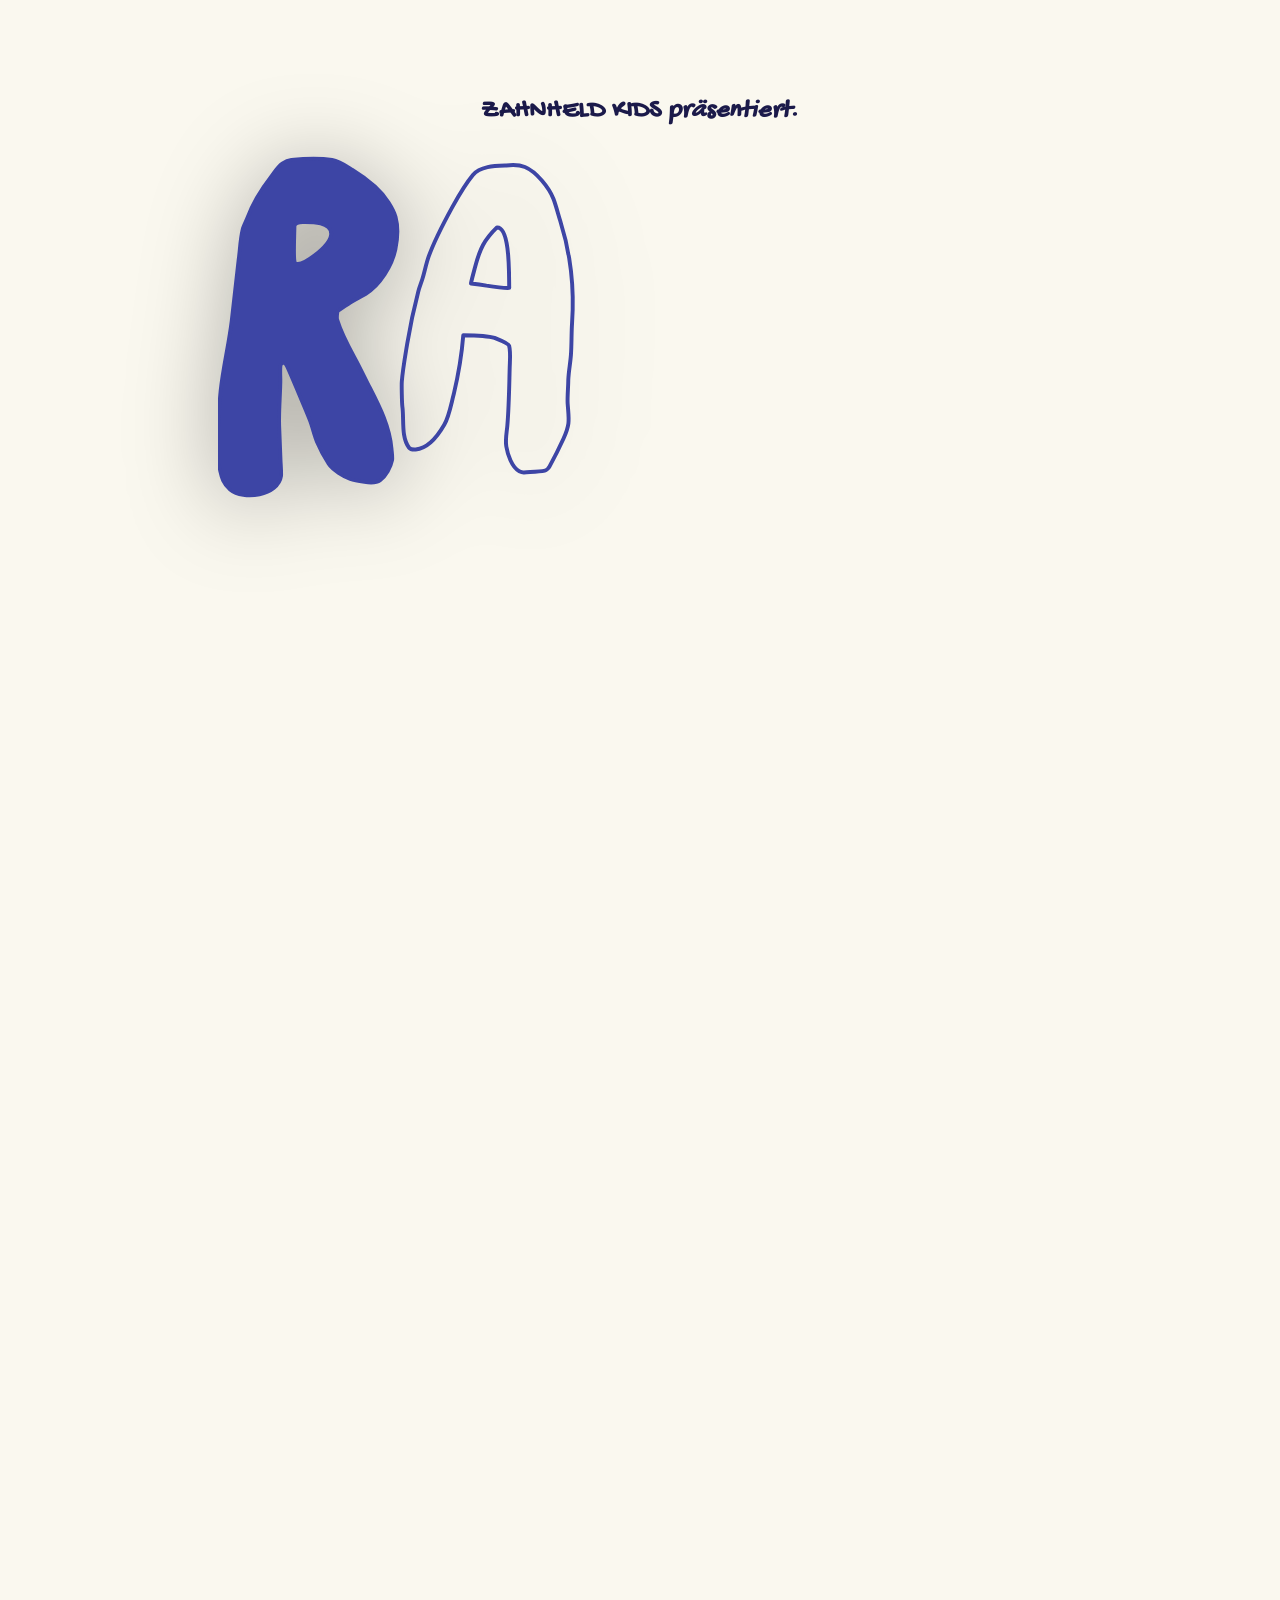
==== commit e0764342: "feat(kids/v2): single sketchbook skin, no image tint Replace kids/v2 with the optimized sketchbook v" ====
--- a/kids/v2/index.html
+++ b/kids/v2/index.html
@@ -1,5 +1,5 @@
 <!DOCTYPE html>
-<html lang="de" data-skin="full">
+<html lang="de">
 <head>
 <meta charset="UTF-8">
 <meta name="viewport" content="width=device-width, initial-scale=1.0">
@@ -32,15 +32,6 @@
 -->
 <body>
 
-<!-- Tritone filter: maps imagery into navy / periwinkle / cream (brand monochrome) -->
-<svg width="0" height="0" aria-hidden="true" focusable="false" style="position:absolute"><filter id="rd-tritone" color-interpolation-filters="sRGB"><feColorMatrix type="matrix" values="0.33 0.33 0.33 0 0 0.33 0.33 0.33 0 0 0.33 0.33 0.33 0 0 0 0 0 1 0"/><feComponentTransfer><feFuncR type="table" tableValues="0.106 0.50 0.98"/><feFuncG type="table" tableValues="0.102 0.525 0.972"/><feFuncB type="table" tableValues="0.29 0.80 0.937"/></feComponentTransfer></filter></svg>
-
-<!-- Skin toggle: full sketchbook vs lighter variant -->
-<div class="skin-toggle" role="group" aria-label="Stil umschalten">
-  <button type="button" data-skin="full" aria-pressed="true">Skizzenbuch</button>
-  <button type="button" data-skin="light" aria-pressed="false">Leicht</button>
-</div>
-
 <!-- ============ PAGE LOADER (cinematic intro) ============ -->
 <div class="loader" id="loader" data-loader aria-hidden="true">
   <p class="loader__kicker"><span class="zh">ZAHNHELD KIDS</span> <em>präsentiert.</em></p>
@@ -335,7 +326,6 @@
   <p class="footer__note">Konzept-Landingpage · Platzhalter mit AI-Prompts (P01–P41) · Marke &amp; Charaktere &copy; Zahnheld Kids</p>
 </footer>
 
-<script src="assets/js/skin.js"></script>
 <script src="assets/js/script.js"></script>
 </body>
 </html>
--- a/kids/v2/assets/css/sketch.css
+++ b/kids/v2/assets/css/sketch.css
@@ -1,43 +1,48 @@
 /* ============================================================================
-   Ralph & Doug — SKETCH SKIN (v2)
-   Hand-drawn sketchbook look: cream paper, periwinkle/navy tritone imagery,
-   wobbly ink borders, marker headings. Loaded AFTER styles.css and overrides it.
-   Two intensities via html[data-skin]:
-     "full"  = full sketchbook (paper grain, wobbly ink borders, marker type)
-     "light" = palette + tritone + sketchy accents, cleaner type & frames
-   Toggle persists in localStorage (assets/js/skin.js). Default: full.
+   Ralph & Doug — SKETCHBOOK SKIN (v2)
+   One cohesive hand-drawn look: warm cream paper with grain + vignette,
+   periwinkle/navy tritone imagery, wobbly ink frames (varied per tile), marker
+   headings with squiggle underlines, hand-drawn buttons. Loaded after styles.css
+   and overrides it. (The earlier "light" variant + toggle were removed.)
    ============================================================================ */
 
 :root {
   --paper: #FAF8EF;          /* warm cream paper */
-  --paper-2: #F1EEE0;
+  --paper-2: #F1EEE0;        /* deeper paper (placeholders) */
   --hand: "Gochi Hand", "Comic Sans MS", cursive;
+  --ink-shadow: rgba(27, 26, 74, .14);
+  /* hand-drawn squiggle underline (cobalt ink) */
+  --squiggle: url("data:image/svg+xml,%3Csvg xmlns='http://www.w3.org/2000/svg' width='120' height='12' viewBox='0 0 120 12'%3E%3Cpath d='M2 7C18 2 30 11 46 6 62 1 76 11 92 6s24 1 26 0' fill='none' stroke='%233D45A5' stroke-width='2.6' stroke-linecap='round'/%3E%3C/svg%3E");
 }
 
 /* ---------------- PAPER GROUND ---------------- */
-body { background-color: var(--paper); color: var(--ink); }
-
-/* Subtle paper grain only in the full sketchbook skin. */
-html[data-skin="full"] body {
+body {
+  background-color: var(--paper);
+  color: var(--ink);
+  /* fine pencil-tooth grain + soft aged vignette */
   background-image:
-    url("data:image/svg+xml,%3Csvg xmlns='http://www.w3.org/2000/svg' width='200' height='200'%3E%3Cfilter id='n'%3E%3CfeTurbulence type='fractalNoise' baseFrequency='0.85' numOctaves='2' stitchTiles='stitch'/%3E%3CfeColorMatrix type='saturate' values='0'/%3E%3C/filter%3E%3Crect width='100%25' height='100%25' filter='url(%23n)' opacity='0.05'/%3E%3C/svg%3E");
-  background-blend-mode: multiply;
+    radial-gradient(120% 90% at 50% 0%, rgba(255, 255, 255, .5), transparent 55%),
+    radial-gradient(130% 120% at 50% 100%, rgba(27, 26, 74, .05), transparent 60%),
+    url("data:image/svg+xml,%3Csvg xmlns='http://www.w3.org/2000/svg' width='220' height='220'%3E%3Cfilter id='n'%3E%3CfeTurbulence type='fractalNoise' baseFrequency='0.82' numOctaves='2' stitchTiles='stitch'/%3E%3CfeColorMatrix type='saturate' values='0'/%3E%3C/filter%3E%3Crect width='100%25' height='100%25' filter='url(%23n)' opacity='0.05'/%3E%3C/svg%3E");
+  background-attachment: fixed, fixed, scroll;
+  background-blend-mode: normal, multiply, multiply;
 }
 
-/* ---------------- TRITONE IMAGERY (both skins) ----------------
-   Maps the old colourful renders into the brand's navy/periwinkle/cream so the
-   whole page reads monochrome. Real hand-drawn art (.is-art) is left untouched. */
-.pair__item img, .bleed img, .polaroid__photo img, .cats__item img,
-.look img, .dg img, .hero__media, .intro__display {
-  filter: url(#rd-tritone);
-}
-.is-art { filter: none !important; }
+/* Imagery + video keep their original colours (no tint). */
 
 /* ---------------- NAV ---------------- */
 .nav a, .nav__primary a, .nav__secondary a { color: var(--ink); }
 .nav a.is-active { color: var(--cobalt); }
-.nav.is-solid { background: rgba(250, 248, 239, .88); backdrop-filter: blur(8px); }
+.nav.is-solid { background: rgba(250, 248, 239, .9); backdrop-filter: blur(8px); box-shadow: 0 1px 0 var(--ink-shadow); }
 .nav__burger span { background: var(--ink); }
+/* sketchy underline grows on hover */
+.nav__primary a { position: relative; }
+.nav__primary a::after {
+  content: ""; position: absolute; left: 0; right: 0; bottom: -6px; height: 7px;
+  background: var(--squiggle) center / 100% 100% no-repeat;
+  opacity: 0; transform: scaleX(.4); transform-origin: left; transition: opacity .25s var(--ease), transform .25s var(--ease);
+}
+.nav__primary a:hover::after, .nav__primary a.is-active::after { opacity: 1; transform: scaleX(1); }
 
 /* ---------------- HERO + LOADER (paper, ink) ---------------- */
 .hero, .hero__stage { background: var(--paper); }
@@ -51,9 +56,13 @@
 .lookbook, .cats, .bleed { background: var(--paper); }
 .statement em { color: var(--cobalt); }
 
-/* ---------------- MARQUEE ---------------- */
-.marquee { background: var(--cobalt); }
-.marquee__track { color: var(--paper); }
+/* ---------------- MARQUEE (ink ticker between dashed rules) ---------------- */
+.marquee {
+  background: var(--cobalt);
+  border-top: 2.5px dashed rgba(250, 248, 239, .55);
+  border-bottom: 2.5px dashed rgba(250, 248, 239, .55);
+}
+.marquee__track { color: var(--paper); font-family: var(--hand); letter-spacing: .02em; }
 
 /* ---------------- PLACEHOLDERS ---------------- */
 .ph { background: var(--paper-2); border-color: var(--ink); }
@@ -61,59 +70,54 @@
 .ph__prompt { color: var(--ink); }
 
 /* ============================================================================
-   FULL SKETCHBOOK SKIN
+   WOBBLY HAND-DRAWN INK FRAMES
+   Base frame + per-tile wobble variants so no two frames look identical.
+   Transform-free (the base reveal animation owns img transforms).
    ============================================================================ */
-
-/* Wobbly hand-drawn ink frames around every image + placeholder. */
-html[data-skin="full"] .pair__item img,
-html[data-skin="full"] .look img,
-html[data-skin="full"] .cats__item img,
-html[data-skin="full"] .dg img,
-html[data-skin="full"] .polaroid__photo img,
-html[data-skin="full"] .bleed__inner img,
-html[data-skin="full"] .ph {
+.pair__item img, .look img, .cats__item img, .dg img, .bleed__inner img, .ph {
   border: 3px solid var(--ink);
   border-radius: 255px 17px 235px 22px / 20px 235px 18px 255px;
-  box-shadow: 7px 7px 0 rgba(27, 26, 74, .13);
+  box-shadow: 7px 7px 0 var(--ink-shadow), inset 0 0 0 1px rgba(27, 26, 74, .18);
+  transition: box-shadow .3s var(--ease);
+}
+/* wobble variety across the grids */
+.cats__item:nth-child(3n+2) img, .dg:nth-child(3n+2) img, .look:nth-child(3n+2) img {
+  border-radius: 18px 240px 20px 250px / 250px 18px 235px 16px;
+}
+.cats__item:nth-child(3n) img, .dg:nth-child(3n) img, .look:nth-child(3n) img {
+  border-radius: 240px 20px 250px 16px / 16px 250px 22px 235px;
+}
+.pair__item:nth-child(2n) img { border-radius: 20px 250px 18px 240px / 240px 16px 250px 20px; }
+
+/* shadow lift on hover (scale is handled by the base for cats/look) */
+.cats__item:hover img, .look:hover img, .dg:hover img, .pair__item:hover img {
+  box-shadow: 11px 11px 0 rgba(27, 26, 74, .22), inset 0 0 0 1px rgba(27, 26, 74, .18);
 }
 
-/* Marker type for every display-level heading. */
-html[data-skin="full"] h2,
-html[data-skin="full"] .parallax__headline,
-html[data-skin="full"] .domino__title,
-html[data-skin="full"] .statement p,
-html[data-skin="full"] .cap__title em,
-html[data-skin="full"] .credits__label em,
-html[data-skin="full"] .credits__value,
-html[data-skin="full"] .look__no em,
-html[data-skin="full"] .domino__no,
-html[data-skin="full"] .loader__kicker,
-html[data-skin="full"] .hero__kicker,
-html[data-skin="full"] .hero__season,
-html[data-skin="full"] .intro__top,
-html[data-skin="full"] .intro__bottom {
+/* polaroid keeps its taped-photo look (no ink frame), just the tritone */
+
+/* ============================================================================
+   MARKER TYPOGRAPHY
+   ============================================================================ */
+h2, .parallax__headline, .domino__title, .statement p, .cap__title em,
+.credits__label em, .credits__value, .look__no em, .domino__no,
+.loader__kicker, .hero__kicker, .hero__season, .intro__top, .intro__bottom {
   font-family: var(--hand);
   font-style: normal;
-  letter-spacing: .01em;
+  letter-spacing: .015em;
+  line-height: 1.18;
 }
-html[data-skin="full"] .statement p { line-height: 1.25; }
+.statement p { line-height: 1.28; }
 
-/* ============================================================================
-   LIGHT SKIN — palette + tritone + accents, editorial type kept
-   ============================================================================ */
-html[data-skin="light"] .pair__item img,
-html[data-skin="light"] .look img,
-html[data-skin="light"] .cats__item img,
-html[data-skin="light"] .dg img,
-html[data-skin="light"] .polaroid__photo img,
-html[data-skin="light"] .bleed__inner img,
-html[data-skin="light"] .ph {
-  border: 1.5px solid rgba(27, 26, 74, .4);
-  border-radius: 12px;
+/* squiggle underline under the main section titles */
+.collection-credits h2, .domino__title {
+  display: inline-block;
+  background: var(--squiggle) left bottom / 118px 9px repeat-x;
+  padding-bottom: 14px;
 }
 
 /* ============================================================================
-   HAND-DRAWN CTA / BUTTONS (both skins)
+   HAND-DRAWN CTA / BUTTONS
    ============================================================================ */
 .cta {
   background: var(--peri); color: var(--ink);
@@ -121,7 +125,7 @@
   border-radius: 235px 18px 220px 16px / 16px 220px 18px 235px;
   box-shadow: 5px 5px 0 var(--ink);
   font-family: var(--hand);
-  letter-spacing: .01em;
+  letter-spacing: .02em;
 }
 .cta:hover {
   background: var(--cobalt); color: var(--paper);
@@ -129,27 +133,7 @@
   box-shadow: 7px 7px 0 var(--ink);
 }
 
-/* ============================================================================
-   SKIN TOGGLE (dev control)
-   ============================================================================ */
-.skin-toggle {
-  position: fixed; right: 16px; bottom: 16px; z-index: 10000;
-  display: flex; background: var(--paper);
-  border: 2.5px solid var(--ink);
-  border-radius: 235px 14px 220px 14px / 14px 220px 14px 235px;
-  box-shadow: 4px 4px 0 var(--ink);
-  font-family: var(--hand); overflow: hidden;
+@media (prefers-reduced-motion: reduce) {
+  .cta:hover { transform: none; }
+  .nav__primary a::after { transition: none; }
 }
-.skin-toggle button {
-  border: 0; background: transparent; color: var(--ink);
-  padding: 9px 15px; font: inherit; font-size: 15px; cursor: pointer; line-height: 1;
-}
-.skin-toggle button + button { border-left: 2px solid var(--ink); }
-.skin-toggle button[aria-pressed="true"] { background: var(--cobalt); color: var(--paper); }
-@media (max-width: 600px) { .skin-toggle { right: 10px; bottom: 10px; } .skin-toggle button { padding: 8px 12px; font-size: 14px; } }
-
-/* Keep the toggle out of the cinematic intro; reveal it with the page. */
-.skin-toggle { opacity: 0; pointer-events: none; transition: opacity .4s var(--ease); }
-html.is-loaded .skin-toggle { opacity: 1; pointer-events: auto; }
-
-@media (prefers-reduced-motion: reduce) { .cta:hover { transform: none; } }
